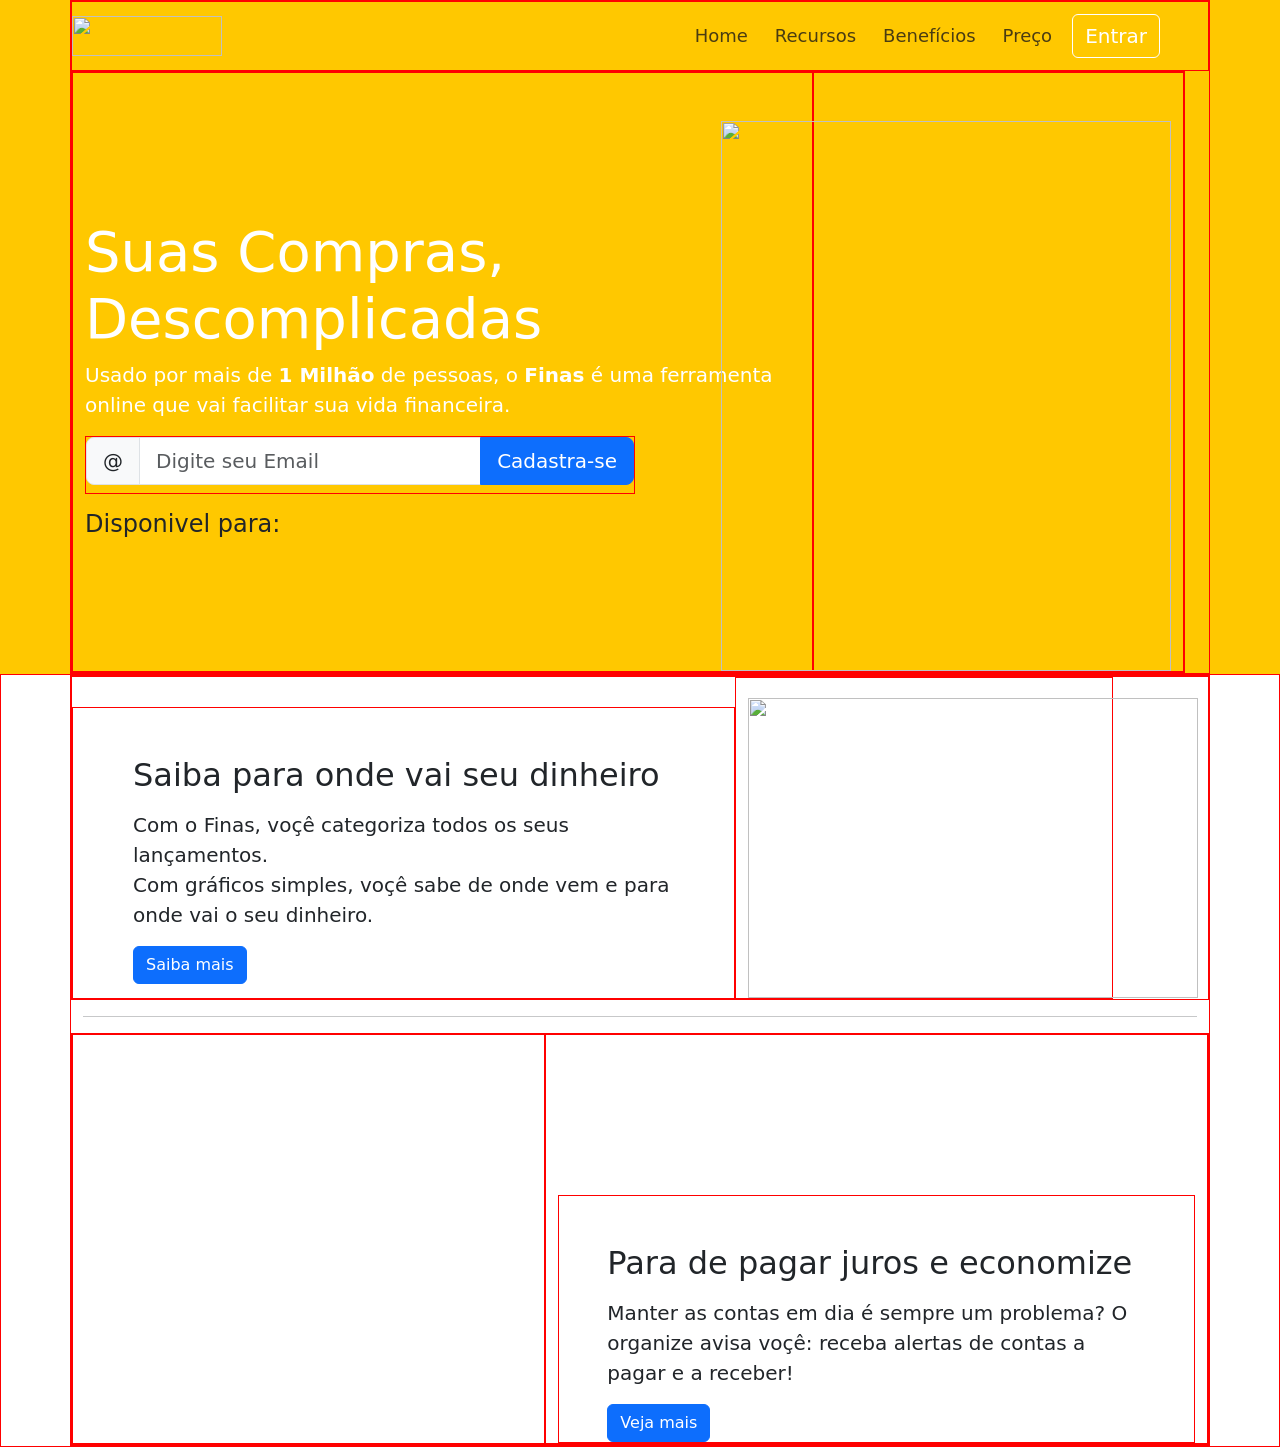
==== Projeto-Financia/site/index.html @ 5c89529a "1 commit" ====
<!DOCTYPE html>
<html lang="pt-br">
<head>
    <meta charset="UTF-8">
    <meta name="viewport" content="width=device-width, initial-scale=1.0">
    <link href="https://cdn.jsdelivr.net/npm/bootstrap@5.3.3/dist/css/bootstrap.min.css" rel="stylesheet" integrity="sha384-QWTKZyjpPEjISv5WaRU9OFeRpok6YctnYmDr5pNlyT2bRjXh0JMhjY6hW+ALEwIH" crossorigin="anonymous">     
    <script   src="https://code.jquery.com/jquery-3.7.1.min.js"   integrity="sha256-/JqT3SQfawRcv/BIHPThkBvs0OEvtFFmqPF/lYI/Cxo="   crossorigin="anonymous">
    </script>
    <link rel="stylesheet" href="..//css/estilos.css">
    <link rel="stylesheet" href="../fontawesome/fontawesome-free-6.6.0-web/css/all.min.css">  
    <title>Document</title>
</head>
<body>
  <div class="container">
    <!--Cabeçalho-->
    <div class="row">
      <nav class="navbar mt-1 mb-1">
        <a href="index.html" class="navbar-link">
          <img src="..//img/logo.png" alt="" class="imgLogo">
        </a>  
        <ul class="nav justify-content-end ms-auto logo">
          <li class="nav-item">
            <a href="" class="nav-link">Home</a>
          </li>
          <li class="nav-item">
            <a href="" class="nav-link">Recursos</a>
          </li>
          <li class="nav-item">
            <a href="" class="nav-link">Benefícios</a>
          </li>
          <li class="nav-item">
            <a href="" class="nav-link">Preço</a>
          </li>
          <button class="btn  ms-1 me-5 btnLogo">Entrar</button>
        </ul>        
      </nav>
    </div>
    <!--Conteudo-->
    <div class="row col-12">
      <div class="texto col-8">
        <h1 class="display-4"><strong>Suas Compras, <br> Descomplicadas</strong></h1>
        <p>Usado por mais de <b>1 Milhão</b> de pessoas, o <b>Finas</b> é uma ferramenta  <br>online que vai facilitar sua vida financeira.</p>
        <div class="input-group input-group-lg flex-nowrap mb-3 pb-2 email">
          <span class="input-group-text" id="addon-wrapping">@</span>
          <input type="text" class="form-control" placeholder="Digite seu Email" aria-label="Username" aria-describedby="addon-wrapping">
          <button class="btn btn-primary">Cadastra-se</button>
        </div>    
        <h4 class="text-dark">Disponivel para: <i class="fa-brands fa-android fa-lg  m-2 icon"></i>
          <i class="fa-brands fa-apple fa-lg m-2 icon"></i></h4> 
      </div>
      <div class="col-4 pt-5">
        <img src="..//img/capa-mulher.png" alt="" class="imgConteudo ">
      </div>
    </div>
  </div>
  <div class="conteudo2">
    <div class="container">
      <div class="row ">
          <div class="col-7 saiba">
              <h2 class="mt-5 ms-5 me-5 ">Saiba para onde vai seu dinheiro</h2>
              <p class="me-5 ms-5 pt-2 lead text-justifly">Com o <b>Finas</b>, voçê categoriza todos os seus lançamentos. <br> Com gráficos 
                simples, voçê sabe de onde vem e para onde vai o seu dinheiro.</p>
              <button class="btn btn-primary ms-5">Saiba mais</button>
          </div>
          <div class="col-4">
               <img src="..//img/saiba.png" class="imgTabela" alt="">
           </div>          
       </div>
       <hr>
       <div class="row ">
         <div class="col-5">
              <img src="..//img/juros.png" class="imgTabela2" alt="">
          </div>
          <div class="col-7">
            <div class="text">
              <h2 class="mt-5 ms-5 me-5 ">Para de pagar juros e economize</h2>
              <p class="me-5 ms-5 pt-2 lead text-justifly">Manter as contas em dia é sempre um problema?
                O organize avisa voçê: receba alertas de contas a pagar e a receber!</p>
                <button class="btn btn-primary ms-5">Veja mais</button>
              </div>
        </div>
     </div>
    </div>
  </div>
</body>
<script src="javaScript.js">  </script>
</html>
---- Projeto-Financia/css/estilos.css ----
.icon {
  color: darkblue;
}

body {
  background-color: rgb(255, 200, 0);
}

div {
  border: 1px solid red;
}

.imgLogo {
  width: 150px;
  height: 40px;
}

.imgConteudo {
  width: 450px;
  height: 550px;
  float: right;
}

.imgTabela {
  width: 450px;
  height: 300px;
  margin-top: 20px;
}

.imgTabela2 {
  width: 100%;
}

.btnLogo {
  color: white;
  border: 1px solid white;
  font-size: 20px;
}

.logo a {
  color: rgba(25, 23, 23, 0.79);
  font-size: 18px;
  margin-left: -5px;
}

.logo a:hover {
  border-radius: 10px;
  background-color: rgb(255, 155, 0);
  color: white;
}

.texto {
  float: left;
  padding-top: 145px;
  color: white;
}
.texto p {
  font-size: 20px;
}

.email {
  width: 550px;
}

.conteudo2 {
  background-color: white;
}
.conteudo2 p {
  font-size: 20px;
}

.saiba {
  margin-top: 30px;
}

.text {
  margin-top: 160px;
}
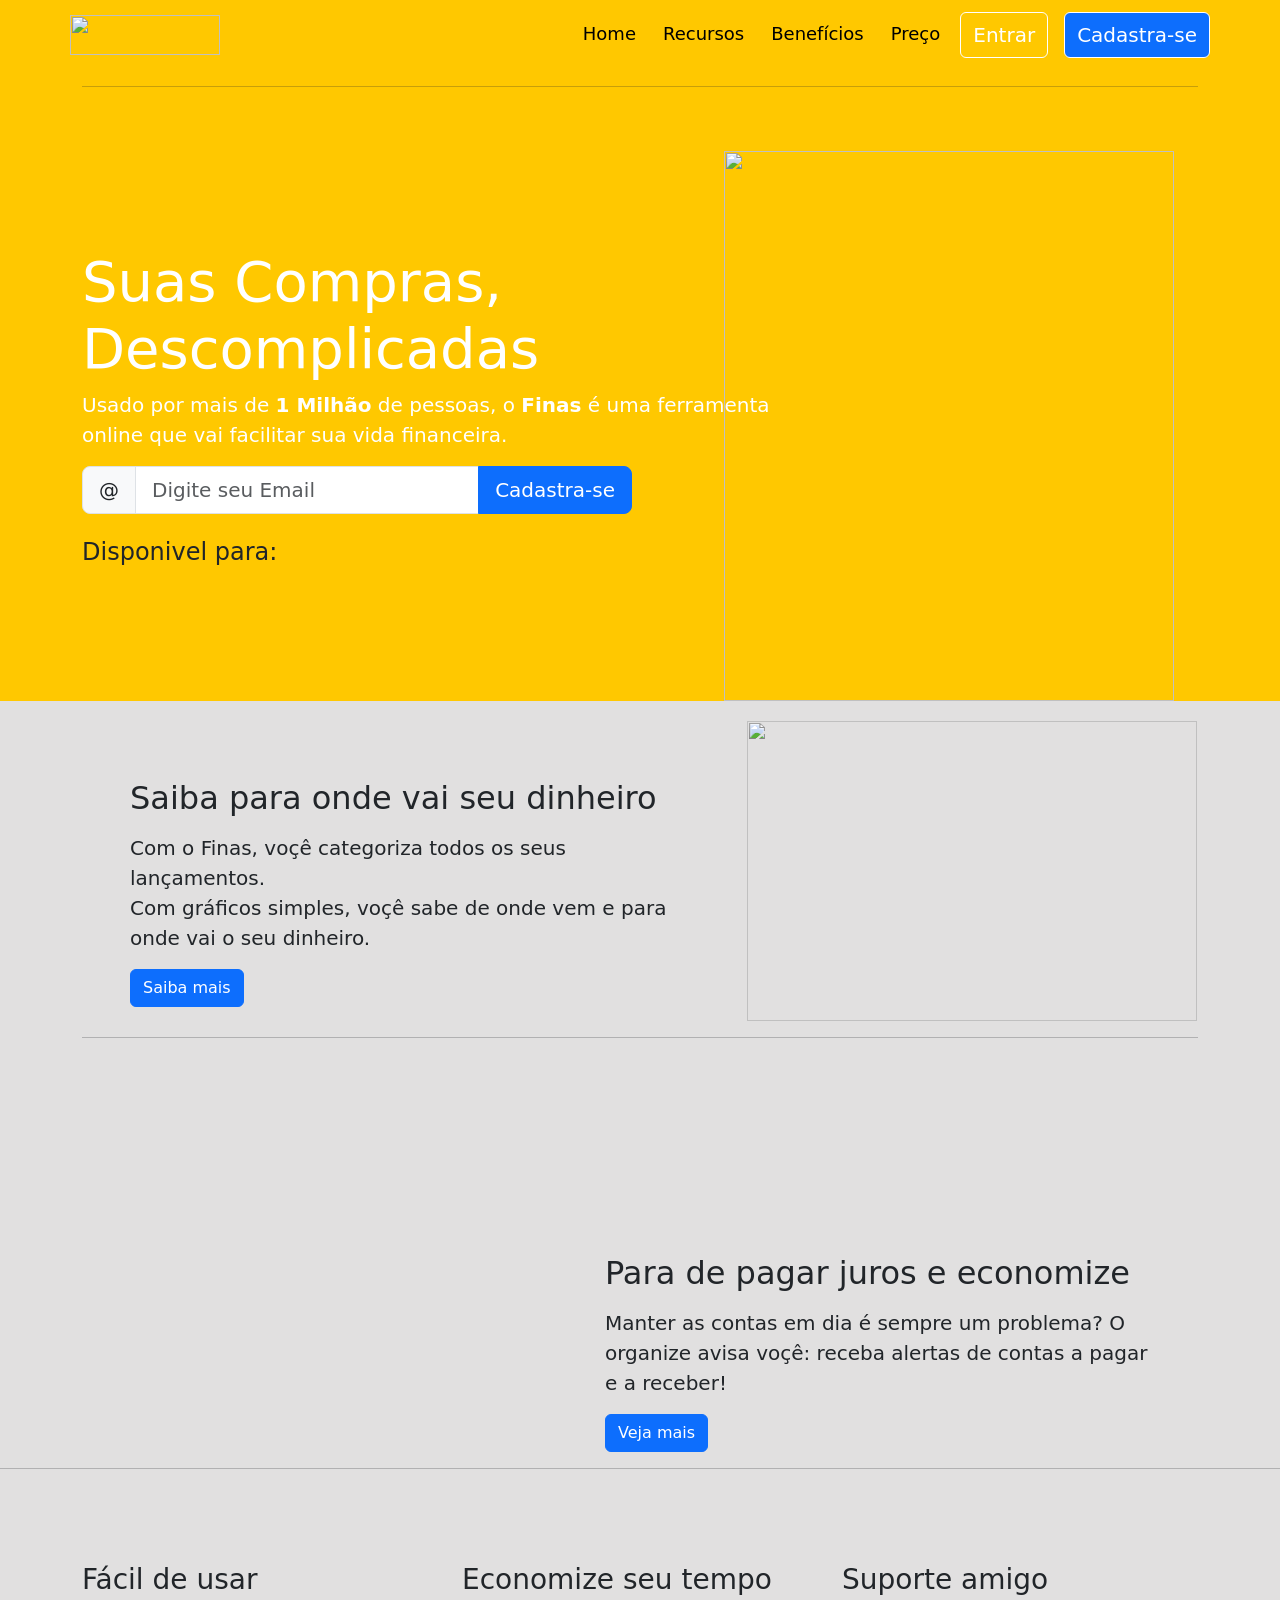
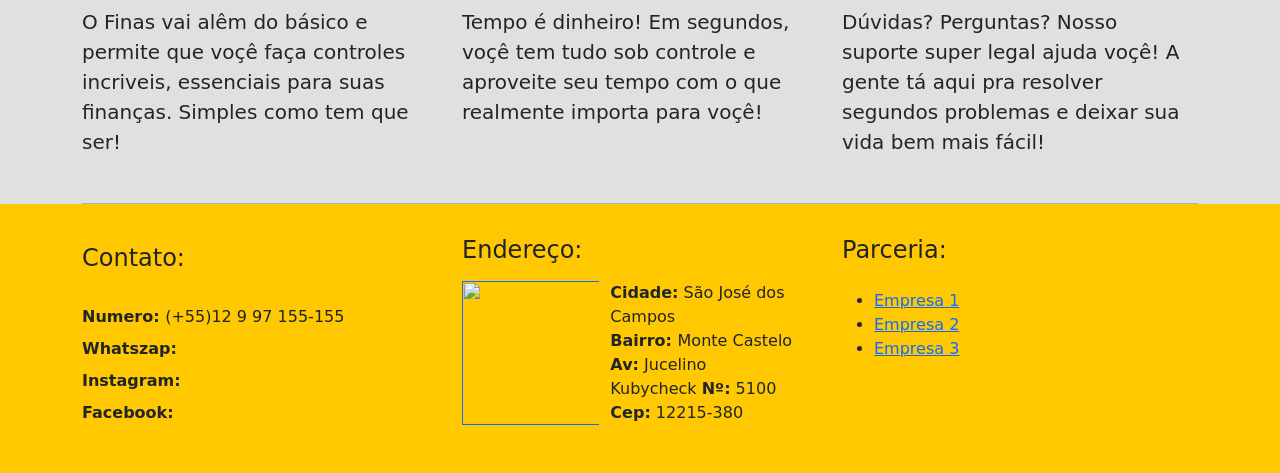
==== commit 9fd69348: "projeto finalizado" ====
--- a/Projeto-Financia/site/index.html
+++ b/Projeto-Financia/site/index.html
@@ -11,8 +11,9 @@
     <title>Document</title>
 </head>
 <body>
+  <!--Container Top-->
   <div class="container">
-    <!--Cabeçalho-->
+    <!--Inicio Navegação-->
     <div class="row">
       <nav class="navbar mt-1 mb-1">
         <a href="index.html" class="navbar-link">
@@ -31,11 +32,14 @@
           <li class="nav-item">
             <a href="" class="nav-link">Preço</a>
           </li>
-          <button class="btn  ms-1 me-5 btnLogo">Entrar</button>
+          <button class="btn  ms-1 me-3 btn-outline-light btnLogo">Entrar</button>
+          <button class="btn btnLogo btn-primary">Cadastra-se</button>
         </ul>        
       </nav>
     </div>
-    <!--Conteudo-->
+    <!--Fim Navegação-->
+    <hr>
+    <!--Inicio Conteudo Top-->
     <div class="row col-12">
       <div class="texto col-8">
         <h1 class="display-4"><strong>Suas Compras, <br> Descomplicadas</strong></h1>
@@ -45,43 +49,120 @@
           <input type="text" class="form-control" placeholder="Digite seu Email" aria-label="Username" aria-describedby="addon-wrapping">
           <button class="btn btn-primary">Cadastra-se</button>
         </div>    
-        <h4 class="text-dark">Disponivel para: <i class="fa-brands fa-android fa-lg  m-2 icon"></i>
-          <i class="fa-brands fa-apple fa-lg m-2 icon"></i></h4> 
+        <h4 class="text-dark">Disponivel para: <a href="#"><i class="fa-brands fa-android fa-lg  m-2 icon"></i></a>
+         <a href=""><i class="fa-brands fa-apple fa-lg m-2 icon"></i></a> </h4> 
       </div>
       <div class="col-4 pt-5">
         <img src="..//img/capa-mulher.png" alt="" class="imgConteudo ">
       </div>
     </div>
   </div>
+  <!--Fim Conteudo Top-->
+
+  <!--Inicio Conteudo Mid (Saiba)-->
   <div class="conteudo2">
     <div class="container">
       <div class="row ">
-          <div class="col-7 saiba">
-              <h2 class="mt-5 ms-5 me-5 ">Saiba para onde vai seu dinheiro</h2>
-              <p class="me-5 ms-5 pt-2 lead text-justifly">Com o <b>Finas</b>, voçê categoriza todos os seus lançamentos. <br> Com gráficos 
-                simples, voçê sabe de onde vem e para onde vai o seu dinheiro.</p>
-              <button class="btn btn-primary ms-5">Saiba mais</button>
+        <div class="col-7 textSaiba">
+          <h2 class="mt-5 ms-5 me-5 ">Saiba para onde vai seu dinheiro</h2>
+          <p class="me-5 ms-5 pt-2 lead text-justifly">Com o <b>Finas</b>, voçê categoriza todos os seus lançamentos. <br> Com gráficos 
+          simples, voçê sabe de onde vem e para onde vai o seu dinheiro.</p>
+          <button class="btn btn-primary ms-5">Saiba mais</button>
+        </div>
+        <!--Img Saiba-->
+        <div class="col-4">
+          <img src="..//img/saiba.png" class="imgTabela" alt="">
+        </div>          
+      </div>
+  <!-- Fim conteudo Mid (Saiba)-->
+
+       <hr>
+
+  <!--Incio conteudo Mid (Para)-->
+      <div class="row ">
+        <!--Img Juros-->
+        <div class="col-5 mt-3 mb-3">
+          <img src="..//img/juros.png" class="imgTabela2" alt="">
+        </div>
+        <div class="col-7">
+          <div class="textJuros">
+            <h2 class="mt-5 ms-5 me-5 ">Para de pagar juros e economize</h2>
+            <p class="me-5 ms-5 pt-2 lead text-justifly">Manter as contas em dia é sempre um problema?
+             O organize avisa voçê: receba alertas de contas a pagar e a receber!</p>
+            <button class="btn btn-primary ms-5">Veja mais</button>
           </div>
-          <div class="col-4">
-               <img src="..//img/saiba.png" class="imgTabela" alt="">
-           </div>          
-       </div>
-       <hr>
-       <div class="row ">
-         <div class="col-5">
-              <img src="..//img/juros.png" class="imgTabela2" alt="">
+        </div>
+      </div>
+    </div>
+    <!--Fim conteudo mid (Para)-->
+
+    <hr>
+
+    <!--Inicio conteudo Bot-->
+    <div class="container">
+      <div class="row imgBot justify-content-center conteudoBot mt-4">
+        <div class="col-4 mt-3"><img src="..//img/facil.png" alt="">
+          <h3>Fácil de usar</h3>
+          <p class="lead">O <b>Finas</b> vai alêm do básico e permite que voçê faça controles incriveis, essenciais
+            para suas finanças. Simples como tem que ser!</p>
+        </div>
+        <div class="col-4 mt-3"><img src="..//img/economize.png" alt="">
+          <h3>Economize seu tempo</h3>
+          <p class="lead">Tempo é dinheiro! Em segundos, voçê tem tudo sob controle  e aproveite seu tempo com o que 
+            realmente importa para voçê!</p>
+        </div>
+        <div class="col-4 mt-3"><img src="..//img/suporte.png" alt="">
+          <h3>Suporte amigo</h3>  
+          <p class="lead">Dúvidas? Perguntas? Nosso suporte super legal ajuda voçê! A gente tá aqui pra resolver segundos
+            problemas e deixar sua vida bem mais fácil!</p>
+        </div>
+        </div>
+        <hr>
+    </div>
+    <!--Fim conteudo bot-->
+  </div>
+<footer>
+  <div class="container">
+      <div class="row mb-5 pt-3">
+        <div class="col-4 mt-2 contato">
+          <h4>Contato:</h4>
+          <br>
+          <strong class="">Numero: </strong> <p class="d-inline ">(+55)12 9 97 155-155</p>
+          <strong class="d-block mt-2">Whatszap: <a href="#"><i class="fa-brands fa-lg fa-square-whatsapp"></i></a></strong> 
+          <strong class="d-block mt-2">Instagram: <a href="#"> <i class="fa-brands fa-lg fa-square-instagram"></i></a></strong>
+          <strong class="d-block mt-2">Facebook: <a href="#"> <i class="fa-brands fa-lg fa-facebook"></i> </a></strong>
+        </div>
+        <div class="col-4 endereco row">
+          <h4>Endereço:</h4>       
+          <div class="col-5 mt-2">
+            <a href=""><img src="..//img/maps.jpeg" alt=""></a>
           </div>
-          <div class="col-7">
-            <div class="text">
-              <h2 class="mt-5 ms-5 me-5 ">Para de pagar juros e economize</h2>
-              <p class="me-5 ms-5 pt-2 lead text-justifly">Manter as contas em dia é sempre um problema?
-                O organize avisa voçê: receba alertas de contas a pagar e a receber!</p>
-                <button class="btn btn-primary ms-5">Veja mais</button>
-              </div>
+            <div class="col-7 d-inline ">
+              <p class="mt-2"><b>Cidade:</b> São José dos Campos </p>
+              <p><b>Bairro: </b> Monte Castelo</p>
+              <p><b>Av:</b> Jucelino Kubycheck <b>Nº:</b> 5100</p>
+              <p><b>Cep:</b> 12215-380</p>
+            </div>
+            </div>
+        <div class="col-4 ms-4">
+          <h4>Parceria:</h4>
+          <ul class="mt-4">
+            <li>
+              <a href="" class="" >Empresa 1</a>
+            </li>
+            <li>
+              <a href="" class="">Empresa 2</a>
+            </li>
+            <li>
+              <a href="" class="">Empresa 3</a>
+            </li>
+          </ul>
         </div>
-     </div>
+      </div>
     </div>
-  </div>
+</footer>
+  
+  
 </body>
 <script src="javaScript.js">  </script>
 </html>
--- a/Projeto-Financia/css/estilos.css
+++ b/Projeto-Financia/css/estilos.css
@@ -4,10 +4,6 @@
 
 body {
   background-color: rgb(255, 200, 0);
-}
-
-div {
-  border: 1px solid red;
 }
 
 .imgLogo {
@@ -28,6 +24,10 @@
 }
 
 .imgTabela2 {
+  width: 80%;
+}
+
+.imgBot img {
   width: 100%;
 }
 
@@ -38,15 +38,67 @@
 }
 
 .logo a {
-  color: rgba(25, 23, 23, 0.79);
+  color: black;
   font-size: 18px;
   margin-left: -5px;
+  text-decoration: none;
 }
 
-.logo a:hover {
+.logo a::after {
+  color: black;
+  content: "";
+  display: block;
+  width: 0px;
+  height: 3px;
+  background-color: black;
+  -webkit-transition: 0.5s ease-out;
+  transition: 0.5s ease-out;
+}
+
+.logo a:hover::after {
   border-radius: 10px;
-  background-color: rgb(255, 155, 0);
-  color: white;
+  background-color: black;
+  color: black;
+  width: 100%;
+}
+
+.email {
+  width: 550px;
+}
+
+.conteudo2 {
+  background-color: rgb(225, 224, 224);
+}
+.conteudo2 p {
+  font-size: 20px;
+}
+
+.conteudoBot h3 {
+  margin-top: 30px;
+}
+.conteudoBot p {
+  margin-top: 10px;
+  margin-bottom: 30px;
+}
+
+.contato a {
+  color: black;
+}
+
+.endereco img {
+  width: 110%;
+  height: 100%;
+}
+.endereco p {
+  margin-bottom: 0px;
+}
+
+.textSaiba {
+  margin-top: 30px;
+}
+
+.textJuros {
+  margin-top: 200px;
 }
 
 .texto {
@@ -56,23 +108,4 @@
 }
 .texto p {
   font-size: 20px;
-}
-
-.email {
-  width: 550px;
-}
-
-.conteudo2 {
-  background-color: white;
-}
-.conteudo2 p {
-  font-size: 20px;
-}
-
-.saiba {
-  margin-top: 30px;
-}
-
-.text {
-  margin-top: 160px;
 }
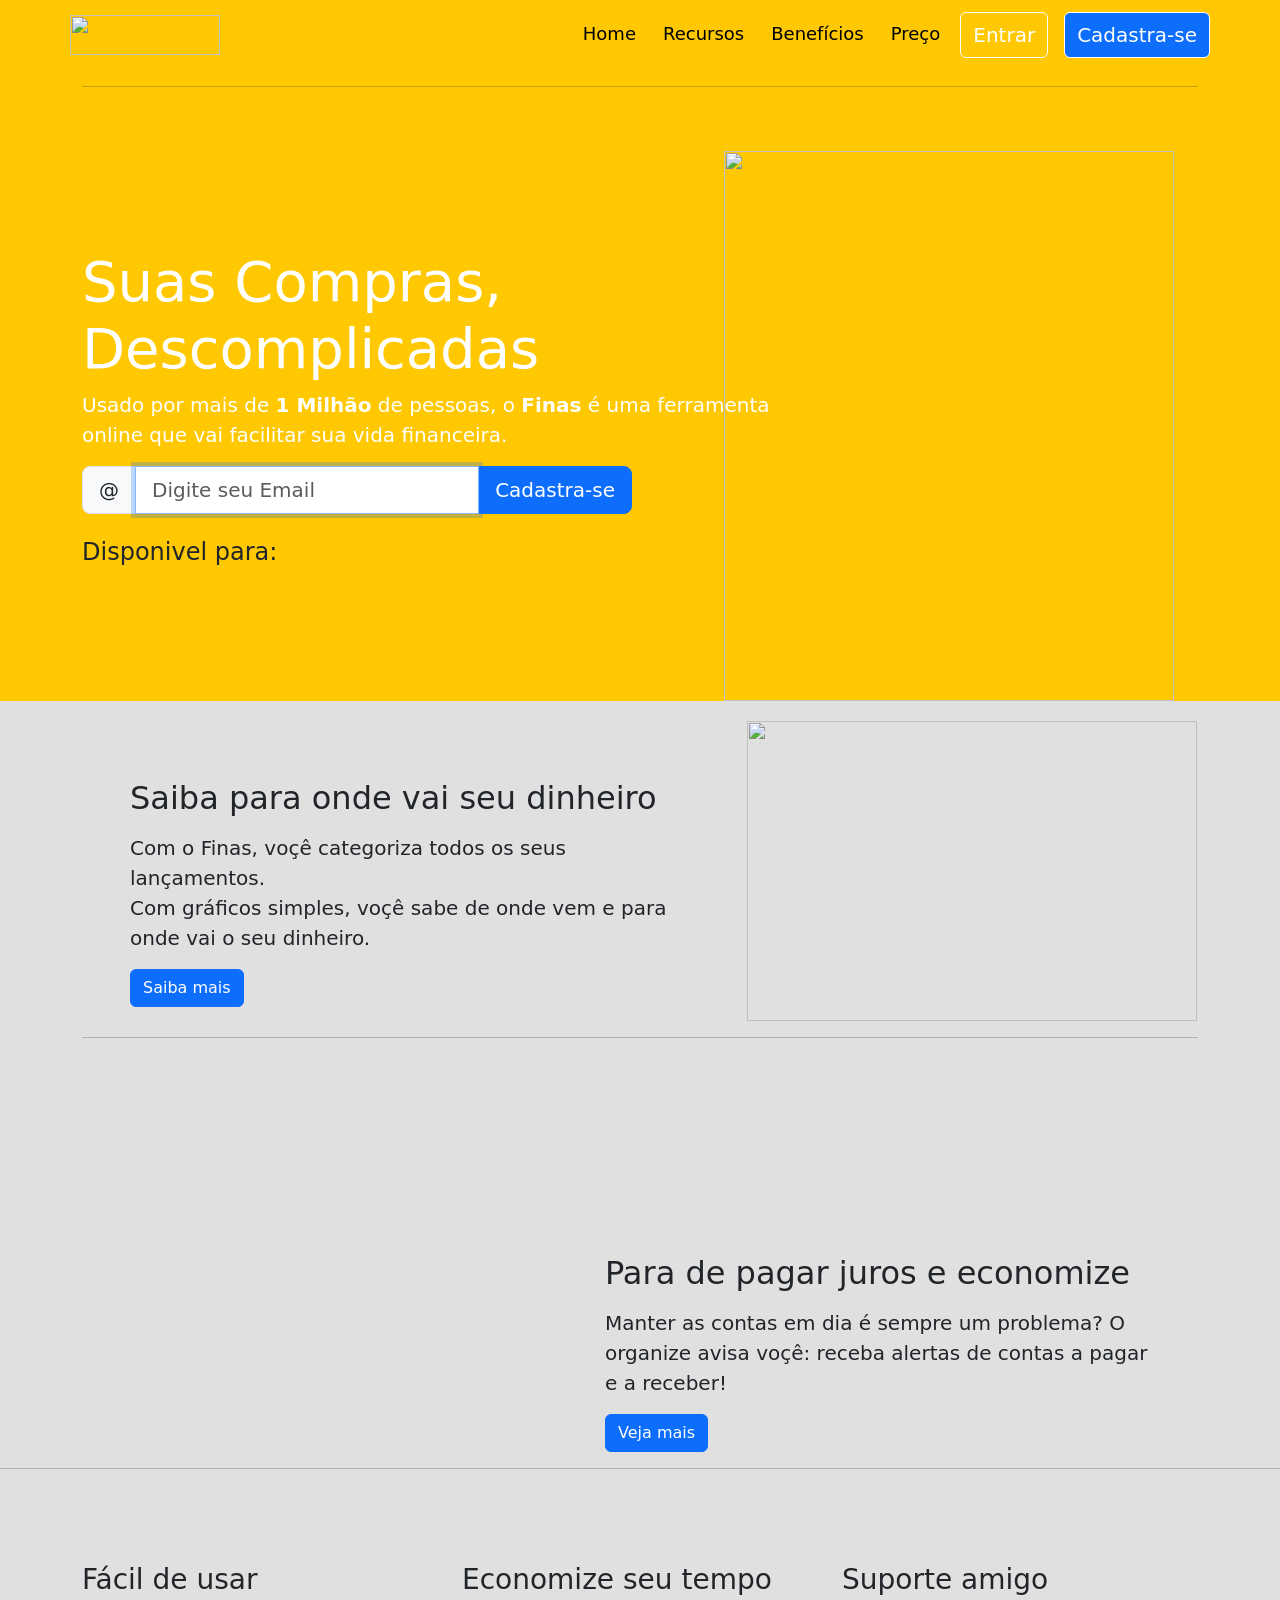
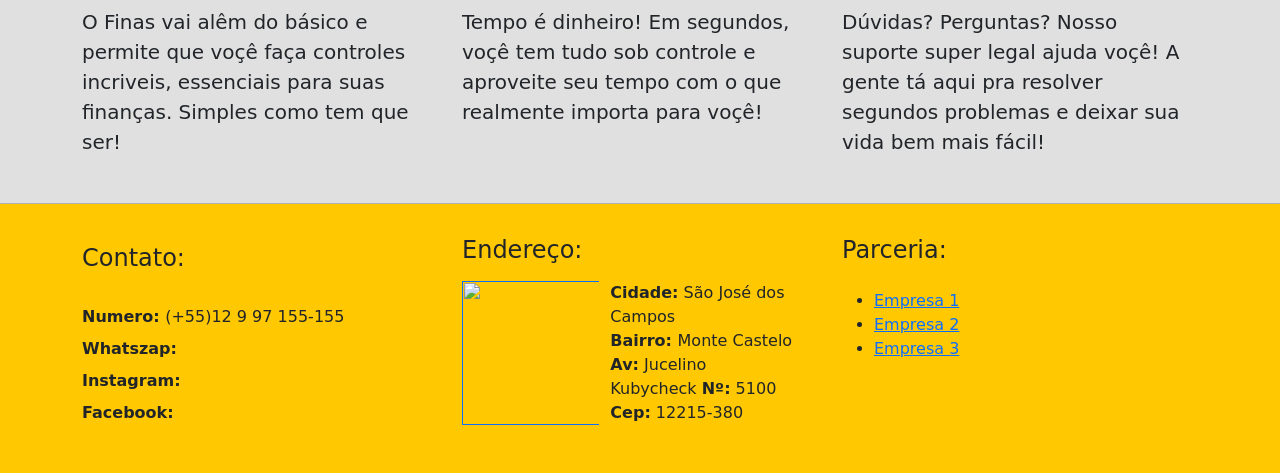
==== commit 512e037b: "projeto finalizado parte CSS" ====
--- a/Projeto-Financia/site/index.html
+++ b/Projeto-Financia/site/index.html
@@ -14,115 +14,126 @@
   <!--Container Top-->
   <div class="container">
     <!--Inicio Navegação-->
-    <div class="row">
-      <nav class="navbar mt-1 mb-1">
-        <a href="index.html" class="navbar-link">
-          <img src="..//img/logo.png" alt="" class="imgLogo">
-        </a>  
-        <ul class="nav justify-content-end ms-auto logo">
-          <li class="nav-item">
-            <a href="" class="nav-link">Home</a>
-          </li>
-          <li class="nav-item">
-            <a href="" class="nav-link">Recursos</a>
-          </li>
-          <li class="nav-item">
-            <a href="" class="nav-link">Benefícios</a>
-          </li>
-          <li class="nav-item">
-            <a href="" class="nav-link">Preço</a>
-          </li>
-          <button class="btn  ms-1 me-3 btn-outline-light btnLogo">Entrar</button>
-          <button class="btn btnLogo btn-primary">Cadastra-se</button>
-        </ul>        
-      </nav>
-    </div>
-    <!--Fim Navegação-->
-    <hr>
-    <!--Inicio Conteudo Top-->
-    <div class="row col-12">
-      <div class="texto col-8">
-        <h1 class="display-4"><strong>Suas Compras, <br> Descomplicadas</strong></h1>
-        <p>Usado por mais de <b>1 Milhão</b> de pessoas, o <b>Finas</b> é uma ferramenta  <br>online que vai facilitar sua vida financeira.</p>
-        <div class="input-group input-group-lg flex-nowrap mb-3 pb-2 email">
-          <span class="input-group-text" id="addon-wrapping">@</span>
-          <input type="text" class="form-control" placeholder="Digite seu Email" aria-label="Username" aria-describedby="addon-wrapping">
-          <button class="btn btn-primary">Cadastra-se</button>
-        </div>    
-        <h4 class="text-dark">Disponivel para: <a href="#"><i class="fa-brands fa-android fa-lg  m-2 icon"></i></a>
-         <a href=""><i class="fa-brands fa-apple fa-lg m-2 icon"></i></a> </h4> 
+    <header>
+      <div class="row">
+        <nav class="navbar mt-1 mb-1">
+          <a href="index.html" class="navbar-link">
+            <img src="..//img/logo.png" alt="" class="imgLogo">
+          </a>  
+          <ul class="nav justify-content-end ms-auto logo">
+            <li class="nav-item">
+              <a href="" class="nav-link">Home</a>
+            </li>
+            <li class="nav-item">
+              <a href="" class="nav-link">Recursos</a>
+            </li>
+            <li class="nav-item">
+              <a href="" class="nav-link">Benefícios</a>
+            </li>
+            <li class="nav-item">
+              <a href="" class="nav-link">Preço</a>
+            </li>
+            <button class="btn  ms-1 me-3 btn-outline-light btnLogo">Entrar</button>
+            <button class="btn btnLogo btn-primary">Cadastra-se</button>
+          </ul>        
+        </nav>
       </div>
-      <div class="col-4 pt-5">
-        <img src="..//img/capa-mulher.png" alt="" class="imgConteudo ">
+    </header>
+      <!--Fim Navegação-->
+      <hr>
+    <section>
+        <!--Inicio Conteudo Top-->
+      <div class="row col-12">
+        <div class="texto col-8">
+          <h1 class="display-4"><strong>Suas Compras, <br> Descomplicadas</strong></h1>
+          <p>Usado por mais de <b>1 Milhão</b> de pessoas, o <b>Finas</b> é uma ferramenta  <br>online que vai facilitar sua vida financeira.</p>
+          <div class="input-group input-group-lg flex-nowrap mb-3 pb-2 email">
+            <span class="input-group-text" id="addon-wrapping">@</span>
+            <input type="email" autofocus required class="form-control" placeholder="Digite seu Email" aria-label="Username" aria-describedby="addon-wrapping">
+            <button class="btn btn-primary" type="submit">Cadastra-se</button>
+          </div>    
+          <h4 class="text-dark">Disponivel para: <a href="#"><i class="fa-brands fa-android fa-lg  m-2 icon"></i></a>
+          <a href=""><i class="fa-brands fa-apple fa-lg m-2 icon"></i></a> </h4> 
+        </div>
+        <div class="col-4 pt-5">
+          <img src="..//img/capa-mulher.png" alt="" class="imgConteudo ">
+        </div>
       </div>
-    </div>
+    </section>
   </div>
   <!--Fim Conteudo Top-->
-
+  
   <!--Inicio Conteudo Mid (Saiba)-->
   <div class="conteudo2">
-    <div class="container">
-      <div class="row ">
-        <div class="col-7 textSaiba">
-          <h2 class="mt-5 ms-5 me-5 ">Saiba para onde vai seu dinheiro</h2>
-          <p class="me-5 ms-5 pt-2 lead text-justifly">Com o <b>Finas</b>, voçê categoriza todos os seus lançamentos. <br> Com gráficos 
-          simples, voçê sabe de onde vem e para onde vai o seu dinheiro.</p>
-          <button class="btn btn-primary ms-5">Saiba mais</button>
+    <section>
+      <div class="container">
+        <div class="row ">
+          <div class="col-7 textSaiba">
+            <h2 class="mt-5 ms-5 me-5 ">Saiba para onde vai seu dinheiro</h2>
+            <p class="me-5 ms-5 pt-2 lead text-justifly">Com o <b>Finas</b>, voçê categoriza todos os seus lançamentos. <br> Com gráficos 
+            simples, voçê sabe de onde vem e para onde vai o seu dinheiro.</p>
+            <button class="btn btn-primary ms-5">Saiba mais</button>
+          </div>
+
+          <!--Img Saiba-->
+          <div class="col-4">
+            <img src="..//img/saiba.png" class="imgTabela" alt="">
+          </div>          
         </div>
-        <!--Img Saiba-->
-        <div class="col-4">
-          <img src="..//img/saiba.png" class="imgTabela" alt="">
-        </div>          
-      </div>
-  <!-- Fim conteudo Mid (Saiba)-->
+        <!-- Fim conteudo Mid (Saiba)-->
 
-       <hr>
-
-  <!--Incio conteudo Mid (Para)-->
-      <div class="row ">
-        <!--Img Juros-->
-        <div class="col-5 mt-3 mb-3">
-          <img src="..//img/juros.png" class="imgTabela2" alt="">
-        </div>
-        <div class="col-7">
-          <div class="textJuros">
-            <h2 class="mt-5 ms-5 me-5 ">Para de pagar juros e economize</h2>
-            <p class="me-5 ms-5 pt-2 lead text-justifly">Manter as contas em dia é sempre um problema?
-             O organize avisa voçê: receba alertas de contas a pagar e a receber!</p>
-            <button class="btn btn-primary ms-5">Veja mais</button>
+        <hr>
+        
+        <!--Incio conteudo Mid (Para)-->
+        <div class="row ">
+          <!--Img Juros-->
+          <div class="col-5 mt-3 mb-3">
+            <img src="..//img/juros.png" class="imgTabela2" alt="">
+          </div>
+          <div class="col-7">
+            <div class="textJuros">
+              <h2 class="mt-5 ms-5 me-5 ">Para de pagar juros e economize</h2>
+              <p class="me-5 ms-5 pt-2 lead text-justifly">Manter as contas em dia é sempre um problema?
+              O organize avisa voçê: receba alertas de contas a pagar e a receber!</p>
+              <button class="btn btn-primary ms-5">Veja mais</button>
+            </div>
           </div>
         </div>
       </div>
-    </div>
-    <!--Fim conteudo mid (Para)-->
+    </section>
+      <!--Fim conteudo mid (Para)-->
 
-    <hr>
+<hr>
 
-    <!--Inicio conteudo Bot-->
+        <!--Inicio conteudo Bot-->
+    <article>
+      <div class="container">
+        <div class="row imgBot justify-content-center conteudoBot mt-4">
+          <div class="col-4 mt-3"><img src="..//img/facil.png" alt="">
+            <h3>Fácil de usar</h3>
+            <p class="lead">O <b>Finas</b> vai alêm do básico e permite que voçê faça controles incriveis, essenciais
+            para suas finanças. Simples como tem que ser!</p>
+          </div>
+          <div class="col-4 mt-3"><img src="..//img/economize.png" alt="">
+            <h3>Economize seu tempo</h3>
+            <p class="lead">Tempo é dinheiro! Em segundos, voçê tem tudo sob controle  e aproveite seu tempo com o que 
+            realmente importa para voçê!</p>
+          </div>
+          <div class="col-4 mt-3"><img src="..//img/suporte.png" alt="">
+            <h3>Suporte amigo</h3>  
+            <p class="lead">Dúvidas? Perguntas? Nosso suporte super legal ajuda voçê! A gente tá aqui pra resolver segundos
+            problemas e deixar sua vida bem mais fácil!</p>
+          </div>
+        </div>
+      </div>
+    </article>
+<hr>
+  </div>
+  <!--Fim conteudo bot-->
+
+ <!--Incio Rodape-->
+  <footer>
     <div class="container">
-      <div class="row imgBot justify-content-center conteudoBot mt-4">
-        <div class="col-4 mt-3"><img src="..//img/facil.png" alt="">
-          <h3>Fácil de usar</h3>
-          <p class="lead">O <b>Finas</b> vai alêm do básico e permite que voçê faça controles incriveis, essenciais
-            para suas finanças. Simples como tem que ser!</p>
-        </div>
-        <div class="col-4 mt-3"><img src="..//img/economize.png" alt="">
-          <h3>Economize seu tempo</h3>
-          <p class="lead">Tempo é dinheiro! Em segundos, voçê tem tudo sob controle  e aproveite seu tempo com o que 
-            realmente importa para voçê!</p>
-        </div>
-        <div class="col-4 mt-3"><img src="..//img/suporte.png" alt="">
-          <h3>Suporte amigo</h3>  
-          <p class="lead">Dúvidas? Perguntas? Nosso suporte super legal ajuda voçê! A gente tá aqui pra resolver segundos
-            problemas e deixar sua vida bem mais fácil!</p>
-        </div>
-        </div>
-        <hr>
-    </div>
-    <!--Fim conteudo bot-->
-  </div>
-<footer>
-  <div class="container">
       <div class="row mb-5 pt-3">
         <div class="col-4 mt-2 contato">
           <h4>Contato:</h4>
@@ -137,16 +148,16 @@
           <div class="col-5 mt-2">
             <a href=""><img src="..//img/maps.jpeg" alt=""></a>
           </div>
-            <div class="col-7 d-inline ">
-              <p class="mt-2"><b>Cidade:</b> São José dos Campos </p>
-              <p><b>Bairro: </b> Monte Castelo</p>
-              <p><b>Av:</b> Jucelino Kubycheck <b>Nº:</b> 5100</p>
-              <p><b>Cep:</b> 12215-380</p>
-            </div>
-            </div>
+          <div class="col-7 d-inline ">
+            <p class="mt-2"><b>Cidade:</b> São José dos Campos </p>
+            <p><b>Bairro: </b> Monte Castelo</p>
+            <p><b>Av:</b> Jucelino Kubycheck <b>Nº:</b> 5100</p>
+            <p><b>Cep:</b> 12215-380</p>
+          </div>
+        </div>
         <div class="col-4 ms-4">
           <h4>Parceria:</h4>
-          <ul class="mt-4">
+          <ul class="mt-4 parceria">
             <li>
               <a href="" class="" >Empresa 1</a>
             </li>
@@ -160,9 +171,7 @@
         </div>
       </div>
     </div>
-</footer>
-  
-  
+  </footer>
 </body>
 <script src="javaScript.js">  </script>
 </html>
